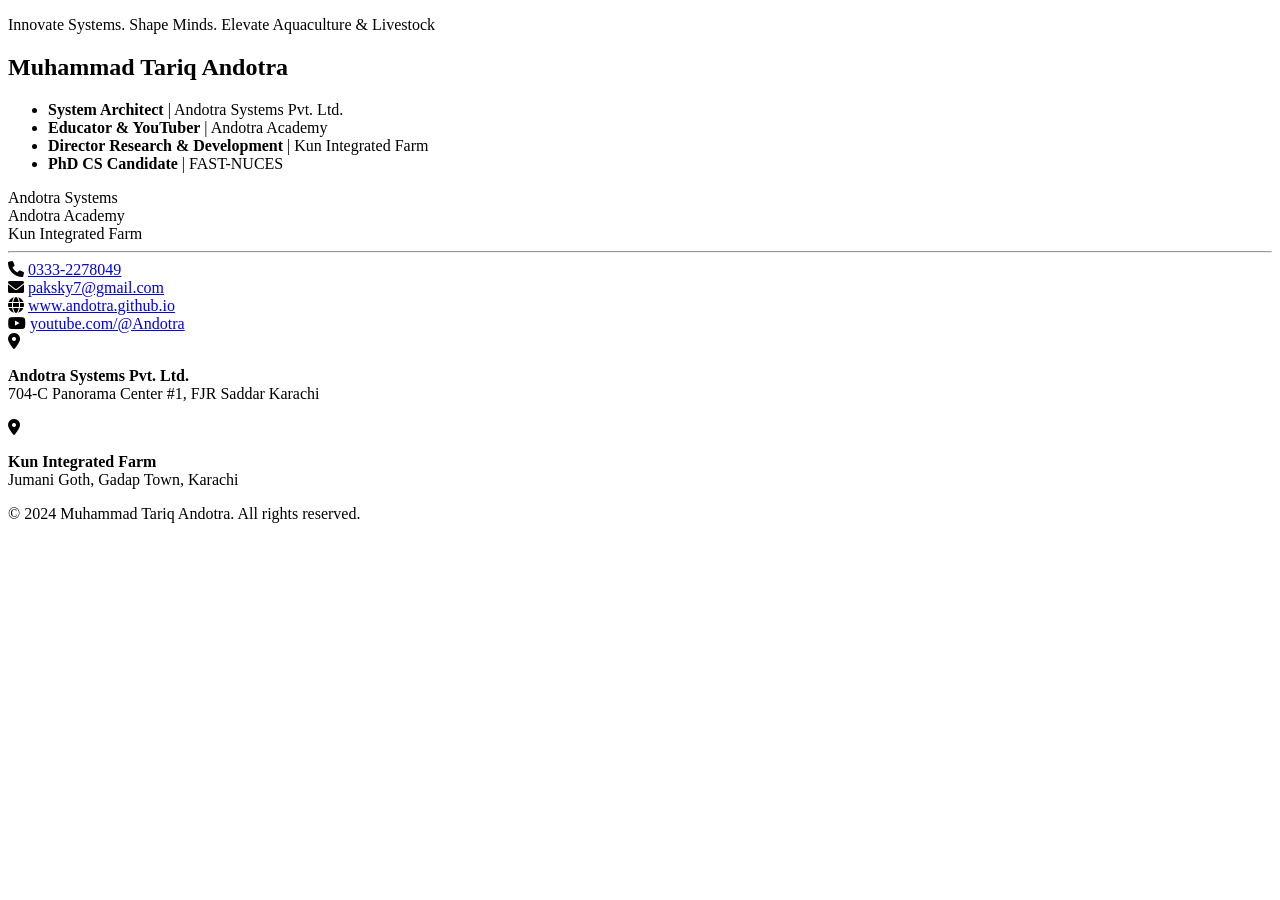
==== index.html @ 7904e9a4 "Update index.html with new meta and content" ====
<!DOCTYPE html>
<html lang="en">
<head>
    <meta charset="UTF-8">
    <meta name="viewport" content="width=device-width, initial-scale=1.0">
    <title>Muhammad Tariq Andotra | System Architect & Educator</title>
    <link rel="stylesheet" href="style.css">
    <!-- Font Awesome for Icons -->
    <link rel="stylesheet" href="https://cdnjs.cloudflare.com/ajax/libs/font-awesome/6.0.0/css/all.min.css">
</head>
<body>

    <header>
        <p class="tagline">Innovate Systems. Shape Minds. Elevate Aquaculture & Livestock</p>
    </header>

    <main class="container">
        <section class="profile-header">
            <div class="bio">
                <h1>Muhammad Tariq Andotra</h1>
                <ul class="titles">
                    <li><strong>System Architect</strong> | Andotra Systems Pvt. Ltd.</li>
                    <li><strong>Educator & YouTuber</strong> | Andotra Academy</li>
                    <li><strong>Director Research & Development</strong> | Kun Integrated Farm</li>
                    <li><strong>PhD CS Candidate</strong> | FAST-NUCES</li>
                </ul>
            </div>
            <div class="logos">
                <!-- Replace 'src' with your actual logo image paths -->
                <div class="logo-grid">
                    <div class="logo-item"><span>Andotra Systems</span></div>
                    <div class="logo-item"><span>Andotra Academy</span></div>
                    <div class="logo-item"><span>Kun Integrated Farm</span></div>
                </div>
            </div>
        </section>

        <hr>

        <section class="contact-info">
            <div class="contact-column">
                <div class="item">
                    <i class="fas fa-phone"></i>
                    <a href="tel:03332278049">0333-2278049</a>
                </div>
                <div class="item">
                    <i class="fas fa-envelope"></i>
                    <a href="mailto:paksky7@gmail.com">paksky7@gmail.com</a>
                </div>
                <div class="item">
                    <i class="fas fa-globe"></i>
                    <a href="https://andotra.github.io">www.andotra.github.io</a>
                </div>
                <div class="item">
                    <i class="fab fa-youtube"></i>
                    <a href="https://www.youtube.com/@Andotra">youtube.com/@Andotra</a>
                </div>
            </div>

            <div class="address-column">
                <div class="item">
                    <i class="fas fa-map-marker-alt"></i>
                    <p><strong>Andotra Systems Pvt. Ltd.</strong><br>
                    704-C Panorama Center #1, FJR Saddar Karachi</p>
                </div>
                <div class="item">
                    <i class="fas fa-map-marker-alt"></i>
                    <p><strong>Kun Integrated Farm</strong><br>
                    Jumani Goth, Gadap Town, Karachi</p>
                </div>
            </div>
        </section>
    </main>

    <footer>
        &copy; 2024 Muhammad Tariq Andotra. All rights reserved.
    </footer>

</body>
</html>
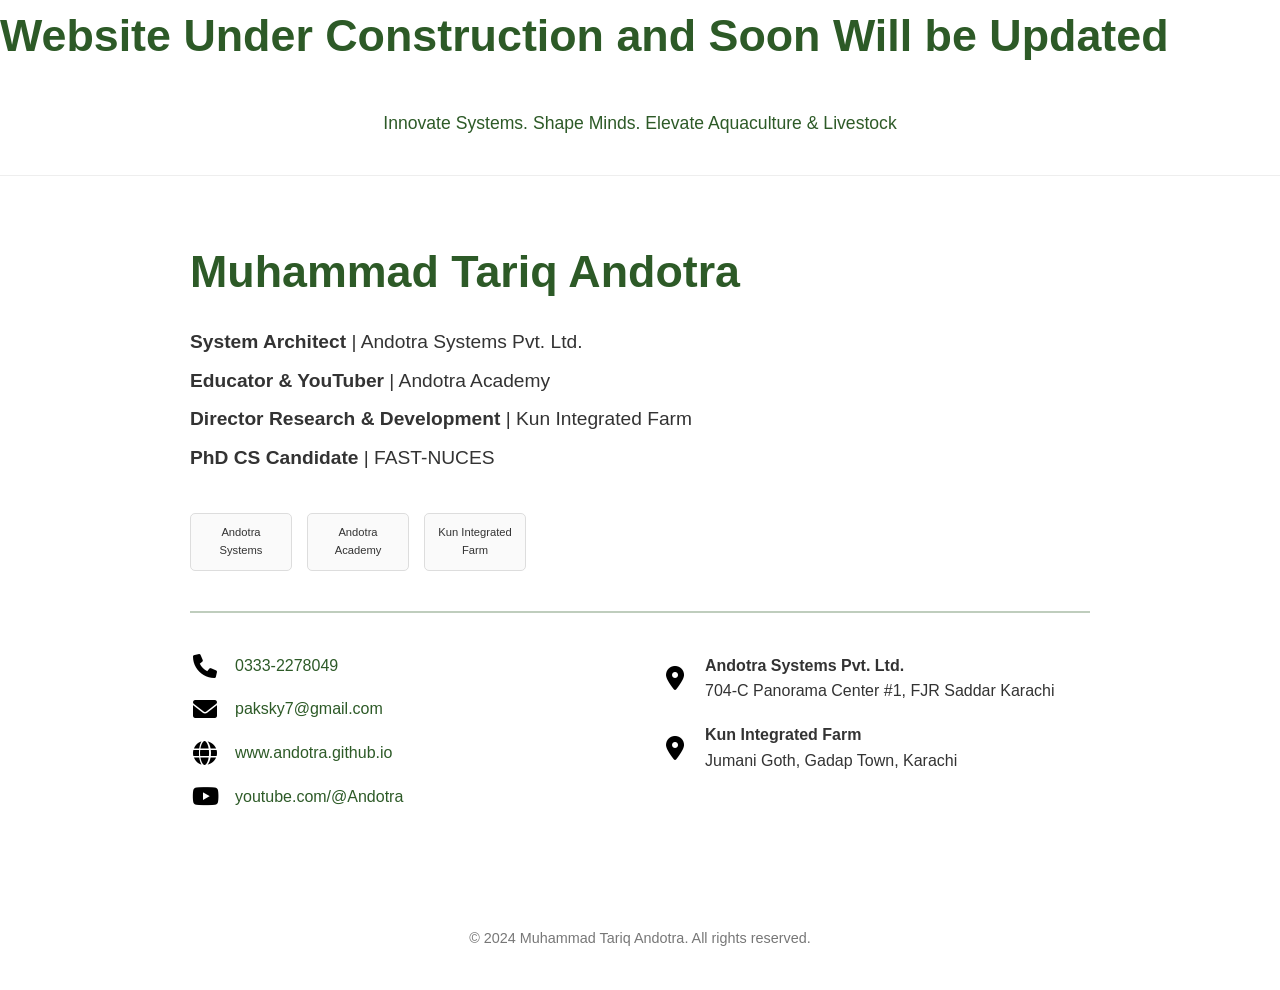
==== commit d92c2ad0: "Update index.html" ====
--- a/index.html
+++ b/index.html
@@ -9,7 +9,7 @@
     <link rel="stylesheet" href="https://cdnjs.cloudflare.com/ajax/libs/font-awesome/6.0.0/css/all.min.css">
 </head>
 <body>
-
+<h1> Website Under Construction and Soon Will be Updated </h1>
     <header>
         <p class="tagline">Innovate Systems. Shape Minds. Elevate Aquaculture & Livestock</p>
     </header>
--- a/style.css
+++ b/style.css
@@ -0,0 +1,130 @@
+:root {
+    --primary-green: #2d5a27; /* Dark professional green */
+    --text-color: #333;
+    --light-grey: #f4f4f4;
+}
+
+body {
+    font-family: 'Segoe UI', Tahoma, Geneva, Verdana, sans-serif;
+    line-height: 1.6;
+    margin: 0;
+    padding: 0;
+    color: var(--text-color);
+    background-color: white;
+}
+
+header {
+    text-align: center;
+    padding: 20px 0;
+    border-bottom: 1px solid #eee;
+}
+
+.tagline {
+    font-size: 1.1rem;
+    color: var(--primary-green);
+    font-weight: 500;
+}
+
+.container {
+    max-width: 900px;
+    margin: 40px auto;
+    padding: 20px;
+}
+
+.profile-header {
+    display: flex;
+    justify-content: space-between;
+    align-items: flex-start;
+    flex-wrap: wrap;
+    gap: 20px;
+}
+
+h1 {
+    color: var(--primary-green);
+    font-size: 2.8rem;
+    margin: 0;
+}
+
+.titles {
+    list-style: none;
+    padding: 0;
+    font-size: 1.2rem;
+}
+
+.titles li {
+    margin-bottom: 8px;
+}
+
+.logo-grid {
+    display: flex;
+    gap: 15px;
+    align-items: center;
+}
+
+.logo-item {
+    font-size: 0.7rem;
+    text-align: center;
+    width: 80px;
+    padding: 10px;
+    border: 1px solid #ddd;
+    border-radius: 5px;
+    background: #fafafa;
+}
+
+hr {
+    border: 0;
+    border-top: 2px solid var(--primary-green);
+    margin: 40px 0;
+    opacity: 0.3;
+}
+
+.contact-info {
+    display: grid;
+    grid-template-columns: 1fr 1fr;
+    gap: 40px;
+}
+
+.item {
+    display: flex;
+    align-items: center;
+    margin-bottom: 18px;
+}
+
+.item i {
+    font-size: 1.5rem;
+    color: #000;
+    margin-right: 15px;
+    width: 30px;
+    text-align: center;
+}
+
+.item a {
+    text-decoration: none;
+    color: var(--primary-green);
+    font-weight: 500;
+}
+
+.item p {
+    margin: 0;
+}
+
+footer {
+    text-align: center;
+    padding: 40px;
+    font-size: 0.9rem;
+    color: #777;
+}
+
+/* Responsive for Mobile */
+@media (max-width: 768px) {
+    .contact-info {
+        grid-template-columns: 1fr;
+    }
+    .profile-header {
+        text-align: center;
+        justify-content: center;
+    }
+    h1 {
+        font-size: 2rem;
+    }
+}
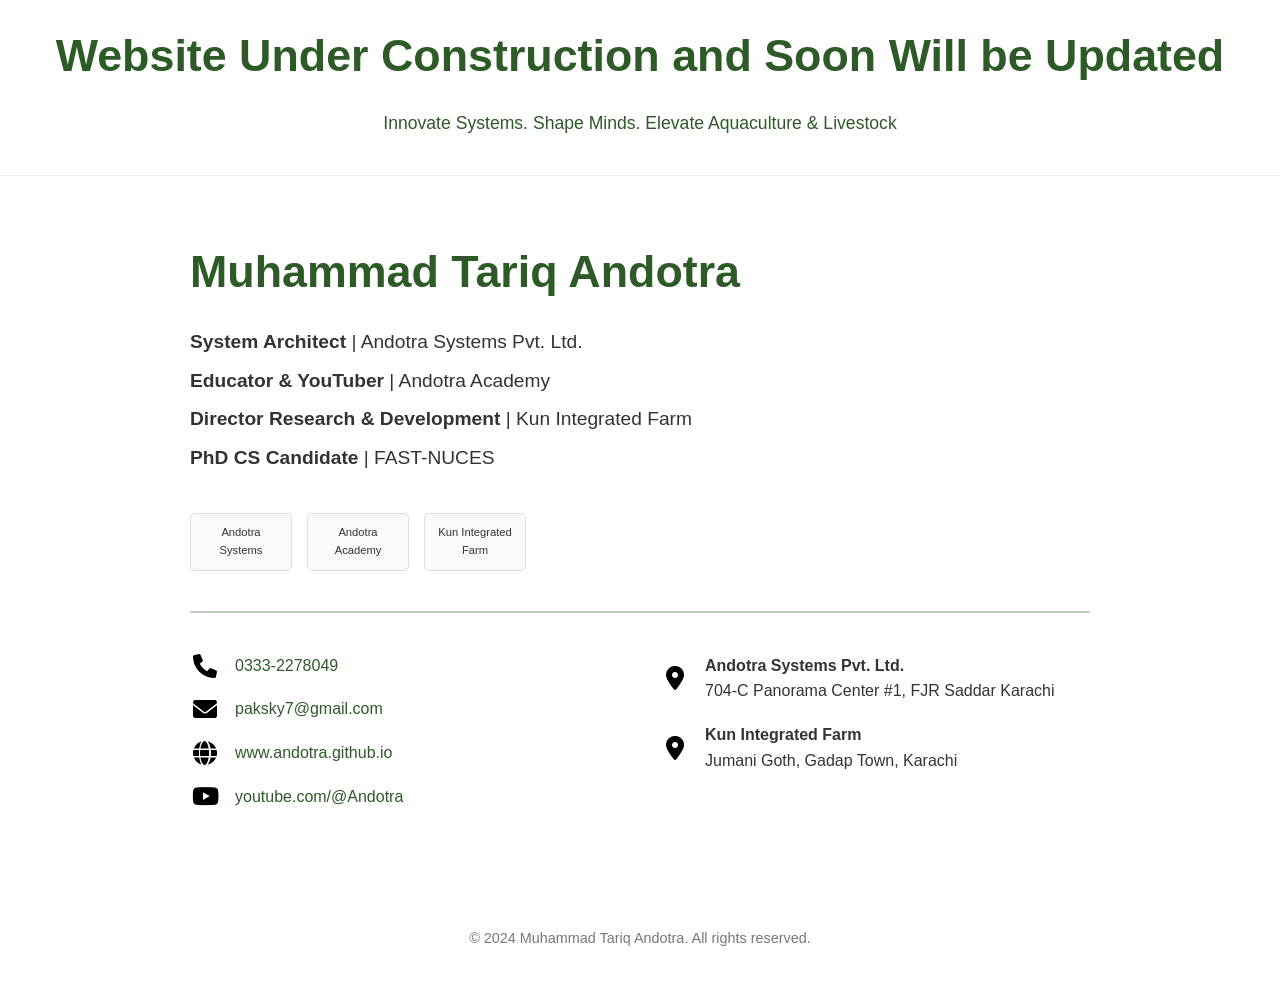
==== commit 1da37999: "Fix header indentation in index.html" ====
--- a/index.html
+++ b/index.html
@@ -9,8 +9,9 @@
     <link rel="stylesheet" href="https://cdnjs.cloudflare.com/ajax/libs/font-awesome/6.0.0/css/all.min.css">
 </head>
 <body>
-<h1> Website Under Construction and Soon Will be Updated </h1>
+
     <header>
+        <h1> Website Under Construction and Soon Will be Updated </h1>
         <p class="tagline">Innovate Systems. Shape Minds. Elevate Aquaculture & Livestock</p>
     </header>
 
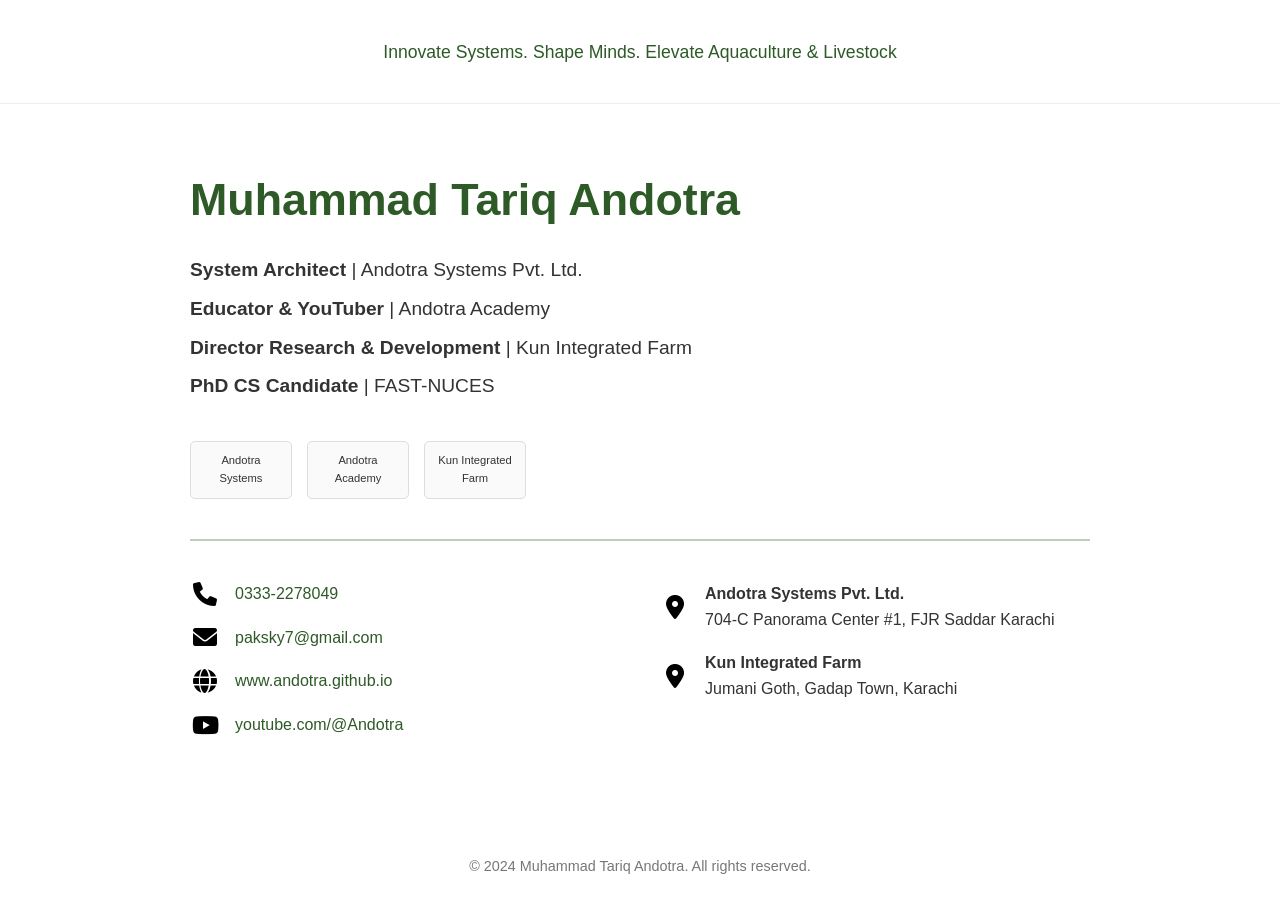
==== commit 958c0699: "Update index.html" ====
--- a/index.html
+++ b/index.html
@@ -11,7 +11,7 @@
 <body>
 
     <header>
-        <h1> Website Under Construction and Soon Will be Updated </h1>
+        
         <p class="tagline">Innovate Systems. Shape Minds. Elevate Aquaculture & Livestock</p>
     </header>
 
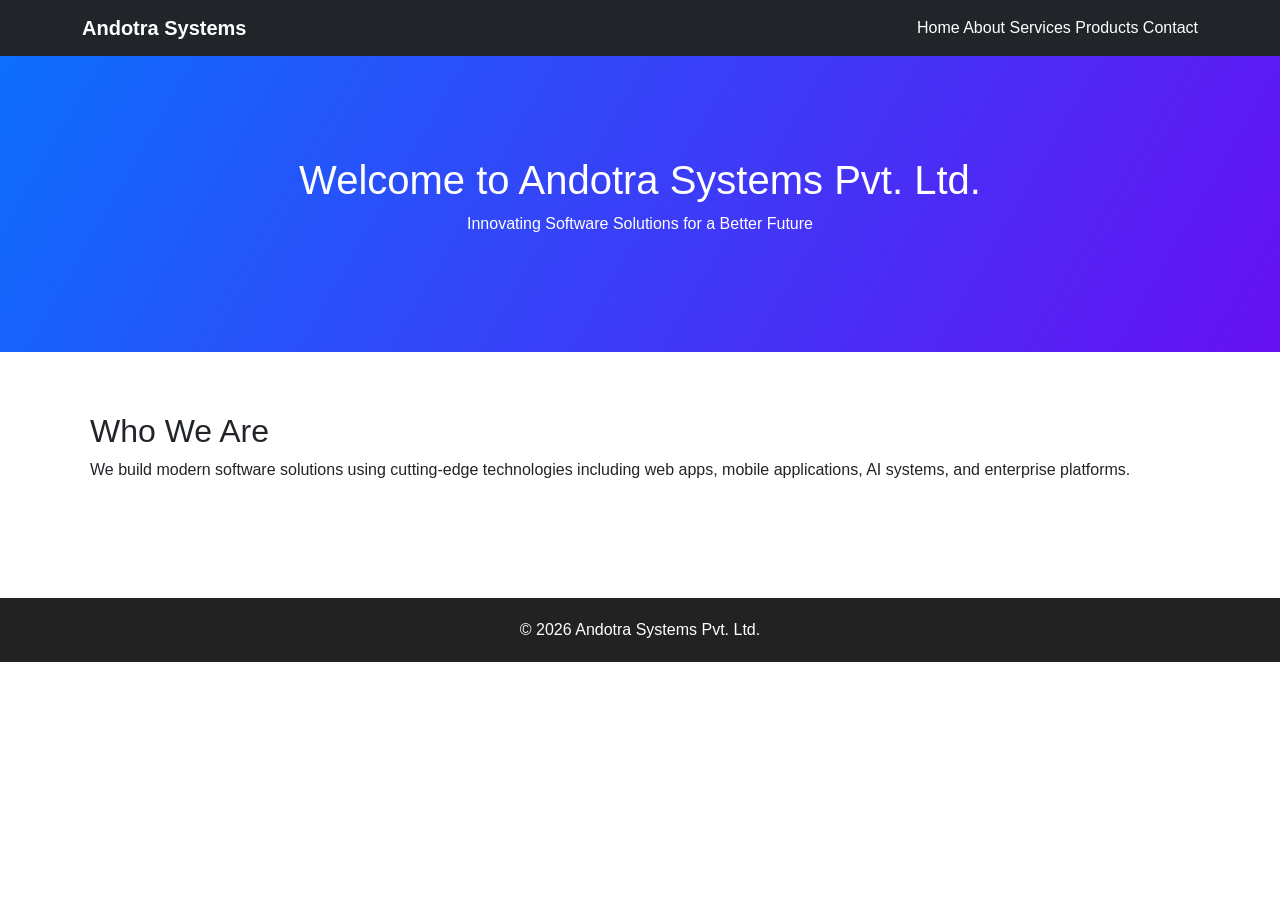
==== commit 10bf0856: "Update index.html" ====
--- a/index.html
+++ b/index.html
@@ -1,81 +1,43 @@
 <!DOCTYPE html>
-<html lang="en">
+<html>
 <head>
-    <meta charset="UTF-8">
-    <meta name="viewport" content="width=device-width, initial-scale=1.0">
-    <title>Muhammad Tariq Andotra | System Architect & Educator</title>
-    <link rel="stylesheet" href="style.css">
-    <!-- Font Awesome for Icons -->
-    <link rel="stylesheet" href="https://cdnjs.cloudflare.com/ajax/libs/font-awesome/6.0.0/css/all.min.css">
+    <title>Andotra Systems - Home</title>
+    <link href="https://cdn.jsdelivr.net/npm/bootstrap@5.3.3/dist/css/bootstrap.min.css" rel="stylesheet">
+    <link rel="stylesheet" href="assets/style.css">
 </head>
 <body>
 
-    <header>
-        
-        <p class="tagline">Innovate Systems. Shape Minds. Elevate Aquaculture & Livestock</p>
-    </header>
+<!-- Navbar -->
+<nav class="navbar navbar-expand-lg navbar-dark bg-dark">
+  <div class="container">
+    <a class="navbar-brand" href="index.html">Andotra Systems</a>
+    <div>
+      <a class="nav-link d-inline text-white" href="index.html">Home</a>
+      <a class="nav-link d-inline text-white" href="about.html">About</a>
+      <a class="nav-link d-inline text-white" href="services.html">Services</a>
+      <a class="nav-link d-inline text-white" href="products.html">Products</a>
+      <a class="nav-link d-inline text-white" href="contact.html">Contact</a>
+    </div>
+  </div>
+</nav>
 
-    <main class="container">
-        <section class="profile-header">
-            <div class="bio">
-                <h1>Muhammad Tariq Andotra</h1>
-                <ul class="titles">
-                    <li><strong>System Architect</strong> | Andotra Systems Pvt. Ltd.</li>
-                    <li><strong>Educator & YouTuber</strong> | Andotra Academy</li>
-                    <li><strong>Director Research & Development</strong> | Kun Integrated Farm</li>
-                    <li><strong>PhD CS Candidate</strong> | FAST-NUCES</li>
-                </ul>
-            </div>
-            <div class="logos">
-                <!-- Replace 'src' with your actual logo image paths -->
-                <div class="logo-grid">
-                    <div class="logo-item"><span>Andotra Systems</span></div>
-                    <div class="logo-item"><span>Andotra Academy</span></div>
-                    <div class="logo-item"><span>Kun Integrated Farm</span></div>
-                </div>
-            </div>
-        </section>
+<!-- Hero -->
+<div class="hero">
+    <h1>Welcome to Andotra Systems Pvt. Ltd.</h1>
+    <p>Innovating Software Solutions for a Better Future</p>
+</div>
 
-        <hr>
+<div class="section container">
+    <h2>Who We Are</h2>
+    <p>
+        We build modern software solutions using cutting-edge technologies including web apps,
+        mobile applications, AI systems, and enterprise platforms.
+    </p>
+</div>
 
-        <section class="contact-info">
-            <div class="contact-column">
-                <div class="item">
-                    <i class="fas fa-phone"></i>
-                    <a href="tel:03332278049">0333-2278049</a>
-                </div>
-                <div class="item">
-                    <i class="fas fa-envelope"></i>
-                    <a href="mailto:paksky7@gmail.com">paksky7@gmail.com</a>
-                </div>
-                <div class="item">
-                    <i class="fas fa-globe"></i>
-                    <a href="https://andotra.github.io">www.andotra.github.io</a>
-                </div>
-                <div class="item">
-                    <i class="fab fa-youtube"></i>
-                    <a href="https://www.youtube.com/@Andotra">youtube.com/@Andotra</a>
-                </div>
-            </div>
-
-            <div class="address-column">
-                <div class="item">
-                    <i class="fas fa-map-marker-alt"></i>
-                    <p><strong>Andotra Systems Pvt. Ltd.</strong><br>
-                    704-C Panorama Center #1, FJR Saddar Karachi</p>
-                </div>
-                <div class="item">
-                    <i class="fas fa-map-marker-alt"></i>
-                    <p><strong>Kun Integrated Farm</strong><br>
-                    Jumani Goth, Gadap Town, Karachi</p>
-                </div>
-            </div>
-        </section>
-    </main>
-
-    <footer>
-        &copy; 2024 Muhammad Tariq Andotra. All rights reserved.
-    </footer>
+<div class="footer">
+    © 2026 Andotra Systems Pvt. Ltd.
+</div>
 
 </body>
 </html>
--- a/assets/style.css
+++ b/assets/style.css
@@ -0,0 +1,26 @@
+body {
+    font-family: Arial, sans-serif;
+}
+
+.navbar-brand {
+    font-weight: bold;
+}
+
+.hero {
+    padding: 100px 20px;
+    text-align: center;
+    background: linear-gradient(120deg, #0d6efd, #6610f2);
+    color: white;
+}
+
+.section {
+    padding: 60px 20px;
+}
+
+.footer {
+    background: #222;
+    color: white;
+    text-align: center;
+    padding: 20px;
+    margin-top: 40px;
+}
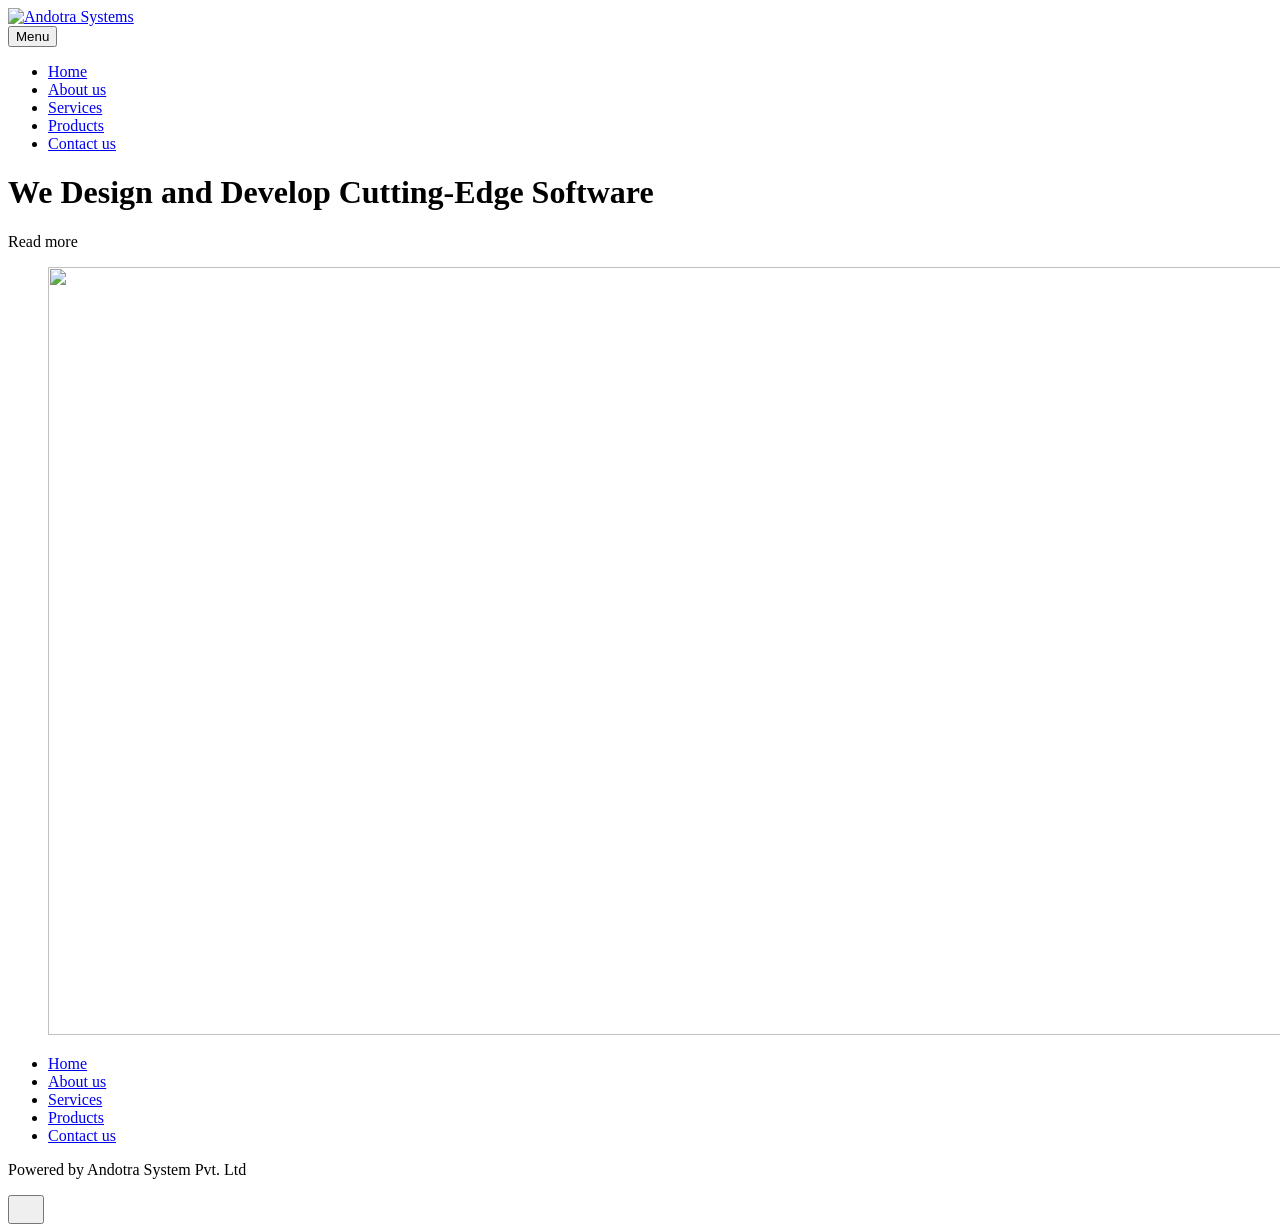
==== commit 0c5aee56: "Updated from Publii" ====
--- a/index.html
+++ b/index.html
@@ -1,43 +1,12 @@
-<!DOCTYPE html>
-<html>
-<head>
-    <title>Andotra Systems - Home</title>
-    <link href="https://cdn.jsdelivr.net/npm/bootstrap@5.3.3/dist/css/bootstrap.min.css" rel="stylesheet">
-    <link rel="stylesheet" href="assets/style.css">
-</head>
-<body>
-
-<!-- Navbar -->
-<nav class="navbar navbar-expand-lg navbar-dark bg-dark">
-  <div class="container">
-    <a class="navbar-brand" href="index.html">Andotra Systems</a>
-    <div>
-      <a class="nav-link d-inline text-white" href="index.html">Home</a>
-      <a class="nav-link d-inline text-white" href="about.html">About</a>
-      <a class="nav-link d-inline text-white" href="services.html">Services</a>
-      <a class="nav-link d-inline text-white" href="products.html">Products</a>
-      <a class="nav-link d-inline text-white" href="contact.html">Contact</a>
-    </div>
-  </div>
-</nav>
-
-<!-- Hero -->
-<div class="hero">
-    <h1>Welcome to Andotra Systems Pvt. Ltd.</h1>
-    <p>Innovating Software Solutions for a Better Future</p>
-</div>
-
-<div class="section container">
-    <h2>Who We Are</h2>
-    <p>
-        We build modern software solutions using cutting-edge technologies including web apps,
-        mobile applications, AI systems, and enterprise platforms.
-    </p>
-</div>
-
-<div class="footer">
-    © 2026 Andotra Systems Pvt. Ltd.
-</div>
-
-</body>
-</html>
+<!DOCTYPE html><html lang="en-gb"><head><meta charset="utf-8"><meta http-equiv="X-UA-Compatible" content="IE=edge"><meta name="viewport" content="width=device-width,initial-scale=1"><title>Andotra Systems</title><meta name="generator" content="Publii Open-Source CMS for Static Site"><link rel="canonical" href="https://andotra.github.io/andotra.github.io/"><link rel="alternate" type="application/atom+xml" href="https://andotra.github.io/andotra.github.io/feed.xml" title="Andotra Systems - RSS"><link rel="alternate" type="application/json" href="https://andotra.github.io/andotra.github.io/feed.json" title="Andotra Systems - JSON"><meta property="og:title" content="Andotra Systems"><meta property="og:image" content="https://andotra.github.io/andotra.github.io/media/website/simplified-modern-logo-for-andotra-systems-pvt-ltd.jpeg"><meta property="og:image:width" content="810"><meta property="og:image:height" content="1440"><meta property="og:site_name" content="Andotra Systems"><meta property="og:description" content=""><meta property="og:url" content="https://andotra.github.io/andotra.github.io/"><meta property="og:type" content="website"><link rel="stylesheet" href="https://andotra.github.io/andotra.github.io/assets/css/style.css?v=a0ba884548820066dfadd8416036abba"><script type="application/ld+json">{"@context":"http://schema.org","@type":"Organization","name":"Andotra Systems","logo":"https://andotra.github.io/andotra.github.io/media/website/simplified-modern-logo-for-andotra-systems-pvt-ltd.jpeg","url":"https://andotra.github.io/andotra.github.io/"}</script><noscript><style>img[loading] {
+                    opacity: 1;
+                }</style></noscript></head><body class="home-template"><header class="top js-header"><a class="logo" href="https://andotra.github.io/andotra.github.io/"><img src="https://andotra.github.io/andotra.github.io/media/website/simplified-modern-logo-for-andotra-systems-pvt-ltd.jpeg" alt="Andotra Systems" width="810" height="1440"></a><nav class="navbar js-navbar"><button class="navbar__toggle js-toggle" aria-label="Menu" aria-haspopup="true" aria-expanded="false"><span class="navbar__toggle-box"><span class="navbar__toggle-inner">Menu</span></span></button><ul class="navbar__menu"><li class="active"><a href="https://andotra.github.io/andotra.github.io/" target="_self">Home</a></li><li><a href="https://andotra.github.io/andotra.github.io/about.html" target="_self">About us</a></li><li><a href="https://andotra.github.io/andotra.github.io/services.html" target="_self">Services</a></li><li><a href="https://andotra.github.io/andotra.github.io/products.html" target="_self">Products</a></li><li><a href="https://andotra.github.io/andotra.github.io/contact-us.html" target="_self">Contact us</a></li></ul></nav></header><main><div class="hero"><header class="hero__content"><div class="wrapper"><h1>We Design and Develop Cutting-Edge Software</h1><p>Read more</p></div></header><figure class="hero__image"><div class="hero__image-wrapper"><img src="https://andotra.github.io/andotra.github.io/media/website/Gemini_Generated_Image_ok8m5iok8m5iok8m.png" srcset="https://andotra.github.io/andotra.github.io/media/website/responsive/Gemini_Generated_Image_ok8m5iok8m5iok8m-xs.png 640w, https://andotra.github.io/andotra.github.io/media/website/responsive/Gemini_Generated_Image_ok8m5iok8m5iok8m-sm.png 768w, https://andotra.github.io/andotra.github.io/media/website/responsive/Gemini_Generated_Image_ok8m5iok8m5iok8m-md.png 1024w, https://andotra.github.io/andotra.github.io/media/website/responsive/Gemini_Generated_Image_ok8m5iok8m5iok8m-lg.png 1366w, https://andotra.github.io/andotra.github.io/media/website/responsive/Gemini_Generated_Image_ok8m5iok8m5iok8m-xl.png 1600w, https://andotra.github.io/andotra.github.io/media/website/responsive/Gemini_Generated_Image_ok8m5iok8m5iok8m-2xl.png 1920w" sizes="88vw" loading="eager" width="1376" height="768" alt=""></div></figure></div><div class="wrapper feed"></div></main><footer class="footer"><div class="wrapper"><nav class="footer__nav"><ul><li class="active"><a href="https://andotra.github.io/andotra.github.io/" class="al" target="_self">Home</a></li><li><a href="https://andotra.github.io/andotra.github.io/about.html" class="al" target="_self">About us</a></li><li><a href="https://andotra.github.io/andotra.github.io/services.html" class="al" target="_self">Services</a></li><li><a href="https://andotra.github.io/andotra.github.io/products.html" class="al" target="_self">Products</a></li><li><a href="https://andotra.github.io/andotra.github.io/contact-us.html" class="al" target="_self">Contact us</a></li></ul></nav><div class="footer__copyright"><p>Powered by Andotra System Pvt. Ltd</p></div><button id="backToTop" class="footer__bttop" aria-label="Back to top" title="Back to top"><svg width="20" height="20"><use xlink:href="https://andotra.github.io/andotra.github.io/assets/svg/svg-map.svg#toparrow"/></svg></button></div></footer><script defer="defer" src="https://andotra.github.io/andotra.github.io/assets/js/scripts.min.js?v=dafec4f87fead6718cb125f0b0fc8441"></script><script>window.publiiThemeMenuConfig={mobileMenuMode:'sidebar',animationSpeed:300,submenuWidth: 'auto',doubleClickTime:500,mobileMenuExpandableSubmenus:true,relatedContainerForOverlayMenuSelector:'.top'};</script><script>var images = document.querySelectorAll('img[loading]');
+        for (var i = 0; i < images.length; i++) {
+            if (images[i].complete) {
+                images[i].classList.add('is-loaded');
+            } else {
+                images[i].addEventListener('load', function () {
+                    this.classList.add('is-loaded');
+                }, false);
+            }
+        }</script></body></html>
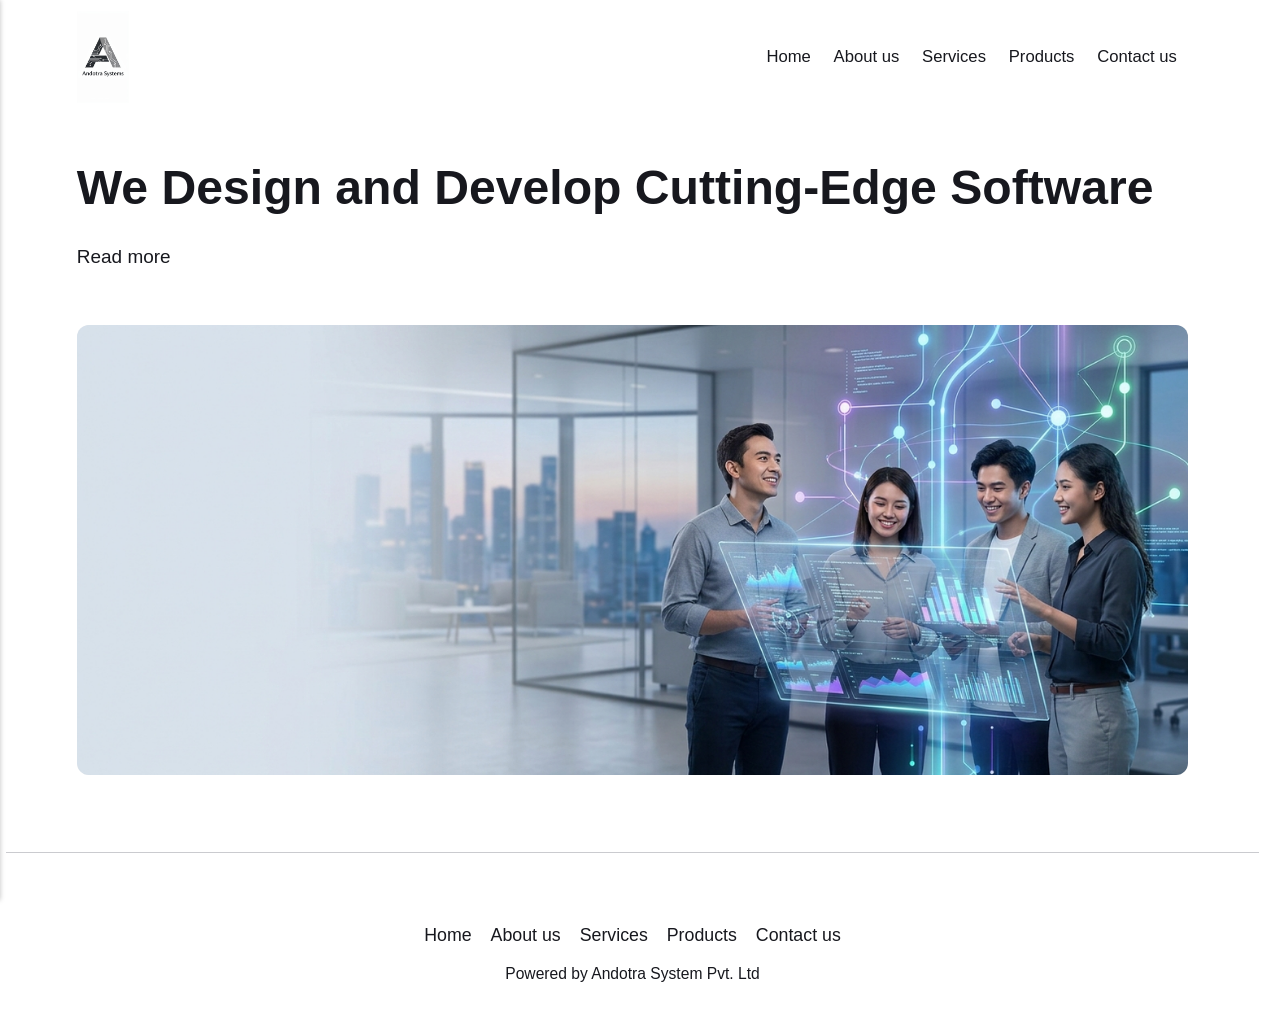
==== commit 3117d9ae: "Updated from Publii" ====
--- a/index.html
+++ b/index.html
@@ -1,6 +1,6 @@
-<!DOCTYPE html><html lang="en-gb"><head><meta charset="utf-8"><meta http-equiv="X-UA-Compatible" content="IE=edge"><meta name="viewport" content="width=device-width,initial-scale=1"><title>Andotra Systems</title><meta name="generator" content="Publii Open-Source CMS for Static Site"><link rel="canonical" href="https://andotra.github.io/andotra.github.io/"><link rel="alternate" type="application/atom+xml" href="https://andotra.github.io/andotra.github.io/feed.xml" title="Andotra Systems - RSS"><link rel="alternate" type="application/json" href="https://andotra.github.io/andotra.github.io/feed.json" title="Andotra Systems - JSON"><meta property="og:title" content="Andotra Systems"><meta property="og:image" content="https://andotra.github.io/andotra.github.io/media/website/simplified-modern-logo-for-andotra-systems-pvt-ltd.jpeg"><meta property="og:image:width" content="810"><meta property="og:image:height" content="1440"><meta property="og:site_name" content="Andotra Systems"><meta property="og:description" content=""><meta property="og:url" content="https://andotra.github.io/andotra.github.io/"><meta property="og:type" content="website"><link rel="stylesheet" href="https://andotra.github.io/andotra.github.io/assets/css/style.css?v=a0ba884548820066dfadd8416036abba"><script type="application/ld+json">{"@context":"http://schema.org","@type":"Organization","name":"Andotra Systems","logo":"https://andotra.github.io/andotra.github.io/media/website/simplified-modern-logo-for-andotra-systems-pvt-ltd.jpeg","url":"https://andotra.github.io/andotra.github.io/"}</script><noscript><style>img[loading] {
+<!DOCTYPE html><html lang="en-gb"><head><meta charset="utf-8"><meta http-equiv="X-UA-Compatible" content="IE=edge"><meta name="viewport" content="width=device-width,initial-scale=1"><title>Andotra Systems</title><meta name="generator" content="Publii Open-Source CMS for Static Site"><link rel="canonical" href="https://andotra.github.io/"><link rel="alternate" type="application/atom+xml" href="https://andotra.github.io/feed.xml" title="Andotra Systems - RSS"><link rel="alternate" type="application/json" href="https://andotra.github.io/feed.json" title="Andotra Systems - JSON"><meta property="og:title" content="Andotra Systems"><meta property="og:image" content="https://andotra.github.io/media/website/simplified-modern-logo-for-andotra-systems-pvt-ltd.jpeg"><meta property="og:image:width" content="810"><meta property="og:image:height" content="1440"><meta property="og:site_name" content="Andotra Systems"><meta property="og:description" content=""><meta property="og:url" content="https://andotra.github.io/"><meta property="og:type" content="website"><link rel="stylesheet" href="https://andotra.github.io/assets/css/style.css?v=a0ba884548820066dfadd8416036abba"><script type="application/ld+json">{"@context":"http://schema.org","@type":"Organization","name":"Andotra Systems","logo":"https://andotra.github.io/media/website/simplified-modern-logo-for-andotra-systems-pvt-ltd.jpeg","url":"https://andotra.github.io/"}</script><noscript><style>img[loading] {
                     opacity: 1;
-                }</style></noscript></head><body class="home-template"><header class="top js-header"><a class="logo" href="https://andotra.github.io/andotra.github.io/"><img src="https://andotra.github.io/andotra.github.io/media/website/simplified-modern-logo-for-andotra-systems-pvt-ltd.jpeg" alt="Andotra Systems" width="810" height="1440"></a><nav class="navbar js-navbar"><button class="navbar__toggle js-toggle" aria-label="Menu" aria-haspopup="true" aria-expanded="false"><span class="navbar__toggle-box"><span class="navbar__toggle-inner">Menu</span></span></button><ul class="navbar__menu"><li class="active"><a href="https://andotra.github.io/andotra.github.io/" target="_self">Home</a></li><li><a href="https://andotra.github.io/andotra.github.io/about.html" target="_self">About us</a></li><li><a href="https://andotra.github.io/andotra.github.io/services.html" target="_self">Services</a></li><li><a href="https://andotra.github.io/andotra.github.io/products.html" target="_self">Products</a></li><li><a href="https://andotra.github.io/andotra.github.io/contact-us.html" target="_self">Contact us</a></li></ul></nav></header><main><div class="hero"><header class="hero__content"><div class="wrapper"><h1>We Design and Develop Cutting-Edge Software</h1><p>Read more</p></div></header><figure class="hero__image"><div class="hero__image-wrapper"><img src="https://andotra.github.io/andotra.github.io/media/website/Gemini_Generated_Image_ok8m5iok8m5iok8m.png" srcset="https://andotra.github.io/andotra.github.io/media/website/responsive/Gemini_Generated_Image_ok8m5iok8m5iok8m-xs.png 640w, https://andotra.github.io/andotra.github.io/media/website/responsive/Gemini_Generated_Image_ok8m5iok8m5iok8m-sm.png 768w, https://andotra.github.io/andotra.github.io/media/website/responsive/Gemini_Generated_Image_ok8m5iok8m5iok8m-md.png 1024w, https://andotra.github.io/andotra.github.io/media/website/responsive/Gemini_Generated_Image_ok8m5iok8m5iok8m-lg.png 1366w, https://andotra.github.io/andotra.github.io/media/website/responsive/Gemini_Generated_Image_ok8m5iok8m5iok8m-xl.png 1600w, https://andotra.github.io/andotra.github.io/media/website/responsive/Gemini_Generated_Image_ok8m5iok8m5iok8m-2xl.png 1920w" sizes="88vw" loading="eager" width="1376" height="768" alt=""></div></figure></div><div class="wrapper feed"></div></main><footer class="footer"><div class="wrapper"><nav class="footer__nav"><ul><li class="active"><a href="https://andotra.github.io/andotra.github.io/" class="al" target="_self">Home</a></li><li><a href="https://andotra.github.io/andotra.github.io/about.html" class="al" target="_self">About us</a></li><li><a href="https://andotra.github.io/andotra.github.io/services.html" class="al" target="_self">Services</a></li><li><a href="https://andotra.github.io/andotra.github.io/products.html" class="al" target="_self">Products</a></li><li><a href="https://andotra.github.io/andotra.github.io/contact-us.html" class="al" target="_self">Contact us</a></li></ul></nav><div class="footer__copyright"><p>Powered by Andotra System Pvt. Ltd</p></div><button id="backToTop" class="footer__bttop" aria-label="Back to top" title="Back to top"><svg width="20" height="20"><use xlink:href="https://andotra.github.io/andotra.github.io/assets/svg/svg-map.svg#toparrow"/></svg></button></div></footer><script defer="defer" src="https://andotra.github.io/andotra.github.io/assets/js/scripts.min.js?v=dafec4f87fead6718cb125f0b0fc8441"></script><script>window.publiiThemeMenuConfig={mobileMenuMode:'sidebar',animationSpeed:300,submenuWidth: 'auto',doubleClickTime:500,mobileMenuExpandableSubmenus:true,relatedContainerForOverlayMenuSelector:'.top'};</script><script>var images = document.querySelectorAll('img[loading]');
+                }</style></noscript></head><body class="home-template"><header class="top js-header"><a class="logo" href="https://andotra.github.io/"><img src="https://andotra.github.io/media/website/simplified-modern-logo-for-andotra-systems-pvt-ltd.jpeg" alt="Andotra Systems" width="810" height="1440"></a><nav class="navbar js-navbar"><button class="navbar__toggle js-toggle" aria-label="Menu" aria-haspopup="true" aria-expanded="false"><span class="navbar__toggle-box"><span class="navbar__toggle-inner">Menu</span></span></button><ul class="navbar__menu"><li class="active"><a href="https://andotra.github.io/" target="_self">Home</a></li><li><a href="https://andotra.github.io/about.html" target="_self">About us</a></li><li><a href="https://andotra.github.io/services.html" target="_self">Services</a></li><li><a href="https://andotra.github.io/products.html" target="_self">Products</a></li><li><a href="https://andotra.github.io/contact-us.html" target="_self">Contact us</a></li></ul></nav></header><main><div class="hero"><header class="hero__content"><div class="wrapper"><h1>We Design and Develop Cutting-Edge Software</h1><p>Read more</p></div></header><figure class="hero__image"><div class="hero__image-wrapper"><img src="https://andotra.github.io/media/website/Gemini_Generated_Image_ok8m5iok8m5iok8m.png" srcset="https://andotra.github.io/media/website/responsive/Gemini_Generated_Image_ok8m5iok8m5iok8m-xs.png 640w, https://andotra.github.io/media/website/responsive/Gemini_Generated_Image_ok8m5iok8m5iok8m-sm.png 768w, https://andotra.github.io/media/website/responsive/Gemini_Generated_Image_ok8m5iok8m5iok8m-md.png 1024w, https://andotra.github.io/media/website/responsive/Gemini_Generated_Image_ok8m5iok8m5iok8m-lg.png 1366w, https://andotra.github.io/media/website/responsive/Gemini_Generated_Image_ok8m5iok8m5iok8m-xl.png 1600w, https://andotra.github.io/media/website/responsive/Gemini_Generated_Image_ok8m5iok8m5iok8m-2xl.png 1920w" sizes="88vw" loading="eager" width="1376" height="768" alt=""></div></figure></div><div class="wrapper feed"></div></main><footer class="footer"><div class="wrapper"><nav class="footer__nav"><ul><li class="active"><a href="https://andotra.github.io/" class="al" target="_self">Home</a></li><li><a href="https://andotra.github.io/about.html" class="al" target="_self">About us</a></li><li><a href="https://andotra.github.io/services.html" class="al" target="_self">Services</a></li><li><a href="https://andotra.github.io/products.html" class="al" target="_self">Products</a></li><li><a href="https://andotra.github.io/contact-us.html" class="al" target="_self">Contact us</a></li></ul></nav><div class="footer__copyright"><p>Powered by Andotra System Pvt. Ltd</p></div><button id="backToTop" class="footer__bttop" aria-label="Back to top" title="Back to top"><svg width="20" height="20"><use xlink:href="https://andotra.github.io/assets/svg/svg-map.svg#toparrow"/></svg></button></div></footer><script defer="defer" src="https://andotra.github.io/assets/js/scripts.min.js?v=dafec4f87fead6718cb125f0b0fc8441"></script><script>window.publiiThemeMenuConfig={mobileMenuMode:'sidebar',animationSpeed:300,submenuWidth: 'auto',doubleClickTime:500,mobileMenuExpandableSubmenus:true,relatedContainerForOverlayMenuSelector:'.top'};</script><script>var images = document.querySelectorAll('img[loading]');
         for (var i = 0; i < images.length; i++) {
             if (images[i].complete) {
                 images[i].classList.add('is-loaded');
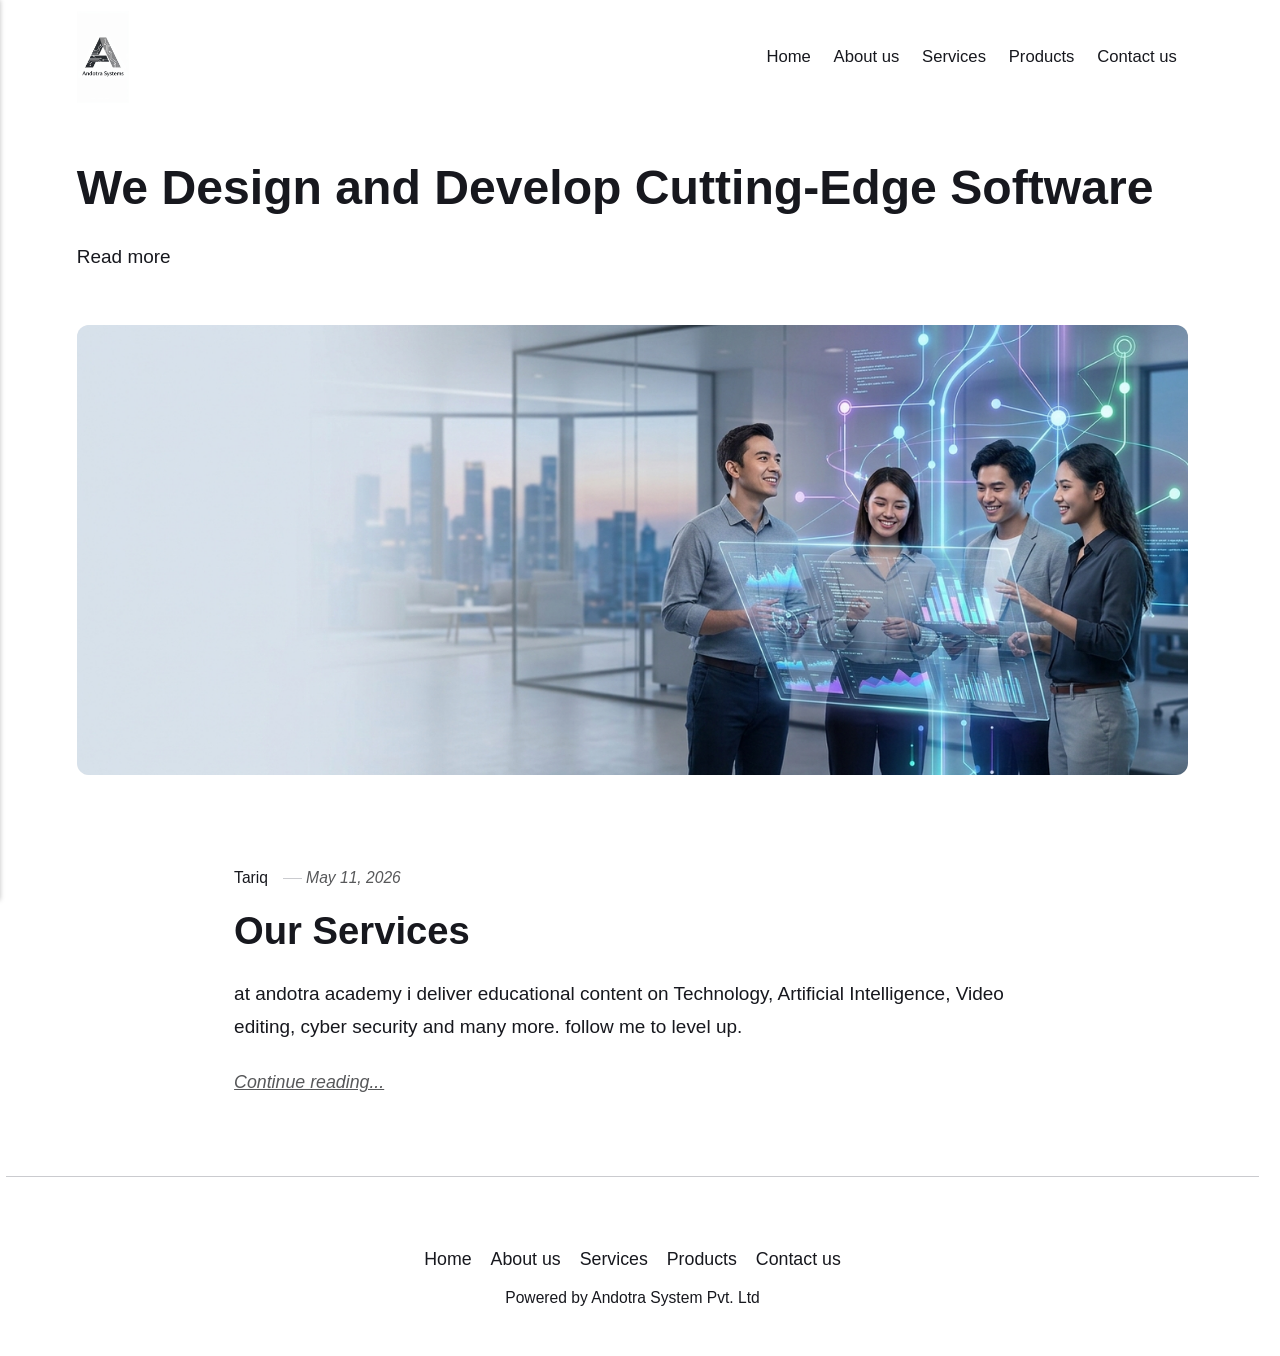
==== commit 6ee7a3be: "Updated from Publii" ====
--- a/index.html
+++ b/index.html
@@ -1,6 +1,6 @@
 <!DOCTYPE html><html lang="en-gb"><head><meta charset="utf-8"><meta http-equiv="X-UA-Compatible" content="IE=edge"><meta name="viewport" content="width=device-width,initial-scale=1"><title>Andotra Systems</title><meta name="generator" content="Publii Open-Source CMS for Static Site"><link rel="canonical" href="https://andotra.github.io/"><link rel="alternate" type="application/atom+xml" href="https://andotra.github.io/feed.xml" title="Andotra Systems - RSS"><link rel="alternate" type="application/json" href="https://andotra.github.io/feed.json" title="Andotra Systems - JSON"><meta property="og:title" content="Andotra Systems"><meta property="og:image" content="https://andotra.github.io/media/website/simplified-modern-logo-for-andotra-systems-pvt-ltd.jpeg"><meta property="og:image:width" content="810"><meta property="og:image:height" content="1440"><meta property="og:site_name" content="Andotra Systems"><meta property="og:description" content=""><meta property="og:url" content="https://andotra.github.io/"><meta property="og:type" content="website"><link rel="stylesheet" href="https://andotra.github.io/assets/css/style.css?v=a0ba884548820066dfadd8416036abba"><script type="application/ld+json">{"@context":"http://schema.org","@type":"Organization","name":"Andotra Systems","logo":"https://andotra.github.io/media/website/simplified-modern-logo-for-andotra-systems-pvt-ltd.jpeg","url":"https://andotra.github.io/"}</script><noscript><style>img[loading] {
                     opacity: 1;
-                }</style></noscript></head><body class="home-template"><header class="top js-header"><a class="logo" href="https://andotra.github.io/"><img src="https://andotra.github.io/media/website/simplified-modern-logo-for-andotra-systems-pvt-ltd.jpeg" alt="Andotra Systems" width="810" height="1440"></a><nav class="navbar js-navbar"><button class="navbar__toggle js-toggle" aria-label="Menu" aria-haspopup="true" aria-expanded="false"><span class="navbar__toggle-box"><span class="navbar__toggle-inner">Menu</span></span></button><ul class="navbar__menu"><li class="active"><a href="https://andotra.github.io/" target="_self">Home</a></li><li><a href="https://andotra.github.io/about.html" target="_self">About us</a></li><li><a href="https://andotra.github.io/services.html" target="_self">Services</a></li><li><a href="https://andotra.github.io/products.html" target="_self">Products</a></li><li><a href="https://andotra.github.io/contact-us.html" target="_self">Contact us</a></li></ul></nav></header><main><div class="hero"><header class="hero__content"><div class="wrapper"><h1>We Design and Develop Cutting-Edge Software</h1><p>Read more</p></div></header><figure class="hero__image"><div class="hero__image-wrapper"><img src="https://andotra.github.io/media/website/Gemini_Generated_Image_ok8m5iok8m5iok8m.png" srcset="https://andotra.github.io/media/website/responsive/Gemini_Generated_Image_ok8m5iok8m5iok8m-xs.png 640w, https://andotra.github.io/media/website/responsive/Gemini_Generated_Image_ok8m5iok8m5iok8m-sm.png 768w, https://andotra.github.io/media/website/responsive/Gemini_Generated_Image_ok8m5iok8m5iok8m-md.png 1024w, https://andotra.github.io/media/website/responsive/Gemini_Generated_Image_ok8m5iok8m5iok8m-lg.png 1366w, https://andotra.github.io/media/website/responsive/Gemini_Generated_Image_ok8m5iok8m5iok8m-xl.png 1600w, https://andotra.github.io/media/website/responsive/Gemini_Generated_Image_ok8m5iok8m5iok8m-2xl.png 1920w" sizes="88vw" loading="eager" width="1376" height="768" alt=""></div></figure></div><div class="wrapper feed"></div></main><footer class="footer"><div class="wrapper"><nav class="footer__nav"><ul><li class="active"><a href="https://andotra.github.io/" class="al" target="_self">Home</a></li><li><a href="https://andotra.github.io/about.html" class="al" target="_self">About us</a></li><li><a href="https://andotra.github.io/services.html" class="al" target="_self">Services</a></li><li><a href="https://andotra.github.io/products.html" class="al" target="_self">Products</a></li><li><a href="https://andotra.github.io/contact-us.html" class="al" target="_self">Contact us</a></li></ul></nav><div class="footer__copyright"><p>Powered by Andotra System Pvt. Ltd</p></div><button id="backToTop" class="footer__bttop" aria-label="Back to top" title="Back to top"><svg width="20" height="20"><use xlink:href="https://andotra.github.io/assets/svg/svg-map.svg#toparrow"/></svg></button></div></footer><script defer="defer" src="https://andotra.github.io/assets/js/scripts.min.js?v=dafec4f87fead6718cb125f0b0fc8441"></script><script>window.publiiThemeMenuConfig={mobileMenuMode:'sidebar',animationSpeed:300,submenuWidth: 'auto',doubleClickTime:500,mobileMenuExpandableSubmenus:true,relatedContainerForOverlayMenuSelector:'.top'};</script><script>var images = document.querySelectorAll('img[loading]');
+                }</style></noscript></head><body class="home-template"><header class="top js-header"><a class="logo" href="https://andotra.github.io/"><img src="https://andotra.github.io/media/website/simplified-modern-logo-for-andotra-systems-pvt-ltd.jpeg" alt="Andotra Systems" width="810" height="1440"></a><nav class="navbar js-navbar"><button class="navbar__toggle js-toggle" aria-label="Menu" aria-haspopup="true" aria-expanded="false"><span class="navbar__toggle-box"><span class="navbar__toggle-inner">Menu</span></span></button><ul class="navbar__menu"><li class="active"><a href="https://andotra.github.io/" target="_self">Home</a></li><li><a href="https://andotra.github.io/about.html" target="_self">About us</a></li><li><a href="https://andotra.github.io/services.html" target="_self">Services</a></li><li><a href="https://andotra.github.io/products.html" target="_self">Products</a></li><li><a href="https://andotra.github.io/contact-us.html" target="_self">Contact us</a></li></ul></nav></header><main><div class="hero"><header class="hero__content"><div class="wrapper"><h1>We Design and Develop Cutting-Edge Software</h1><p><a href="https://andotra.github.io/services.html" title="Services">Read more</a></p></div></header><figure class="hero__image"><div class="hero__image-wrapper"><img src="https://andotra.github.io/media/website/Gemini_Generated_Image_ok8m5iok8m5iok8m.png" srcset="https://andotra.github.io/media/website/responsive/Gemini_Generated_Image_ok8m5iok8m5iok8m-xs.png 640w, https://andotra.github.io/media/website/responsive/Gemini_Generated_Image_ok8m5iok8m5iok8m-sm.png 768w, https://andotra.github.io/media/website/responsive/Gemini_Generated_Image_ok8m5iok8m5iok8m-md.png 1024w, https://andotra.github.io/media/website/responsive/Gemini_Generated_Image_ok8m5iok8m5iok8m-lg.png 1366w, https://andotra.github.io/media/website/responsive/Gemini_Generated_Image_ok8m5iok8m5iok8m-xl.png 1600w, https://andotra.github.io/media/website/responsive/Gemini_Generated_Image_ok8m5iok8m5iok8m-2xl.png 1920w" sizes="88vw" loading="eager" width="1376" height="768" alt=""></div></figure></div><div class="wrapper feed"><article class="feed__item feed__item--centered"><div class="feed__content"><header><div class="feed__meta"><a href="https://andotra.github.io/authors/tariq/" class="feed__author">Tariq</a> <time datetime="2026-05-11T16:08" class="feed__date">May 11, 2026</time></div><h2 class="feed__title"><a href="https://andotra.github.io/our-services.html">Our Services</a></h2></header><p>at andotra academy i deliver educational content on Technology, Artificial Intelligence, Video editing, cyber security and many more. follow me to level up.</p><a href="https://andotra.github.io/our-services.html" class="readmore feed__readmore">Continue reading...</a></div></article></div></main><footer class="footer"><div class="wrapper"><nav class="footer__nav"><ul><li class="active"><a href="https://andotra.github.io/" class="al" target="_self">Home</a></li><li><a href="https://andotra.github.io/about.html" class="al" target="_self">About us</a></li><li><a href="https://andotra.github.io/services.html" class="al" target="_self">Services</a></li><li><a href="https://andotra.github.io/products.html" class="al" target="_self">Products</a></li><li><a href="https://andotra.github.io/contact-us.html" class="al" target="_self">Contact us</a></li></ul></nav><div class="footer__copyright"><p>Powered by Andotra System Pvt. Ltd</p></div><button id="backToTop" class="footer__bttop" aria-label="Back to top" title="Back to top"><svg width="20" height="20"><use xlink:href="https://andotra.github.io/assets/svg/svg-map.svg#toparrow"/></svg></button></div></footer><script defer="defer" src="https://andotra.github.io/assets/js/scripts.min.js?v=dafec4f87fead6718cb125f0b0fc8441"></script><script>window.publiiThemeMenuConfig={mobileMenuMode:'sidebar',animationSpeed:300,submenuWidth: 'auto',doubleClickTime:500,mobileMenuExpandableSubmenus:true,relatedContainerForOverlayMenuSelector:'.top'};</script><script>var images = document.querySelectorAll('img[loading]');
         for (var i = 0; i < images.length; i++) {
             if (images[i].complete) {
                 images[i].classList.add('is-loaded');
